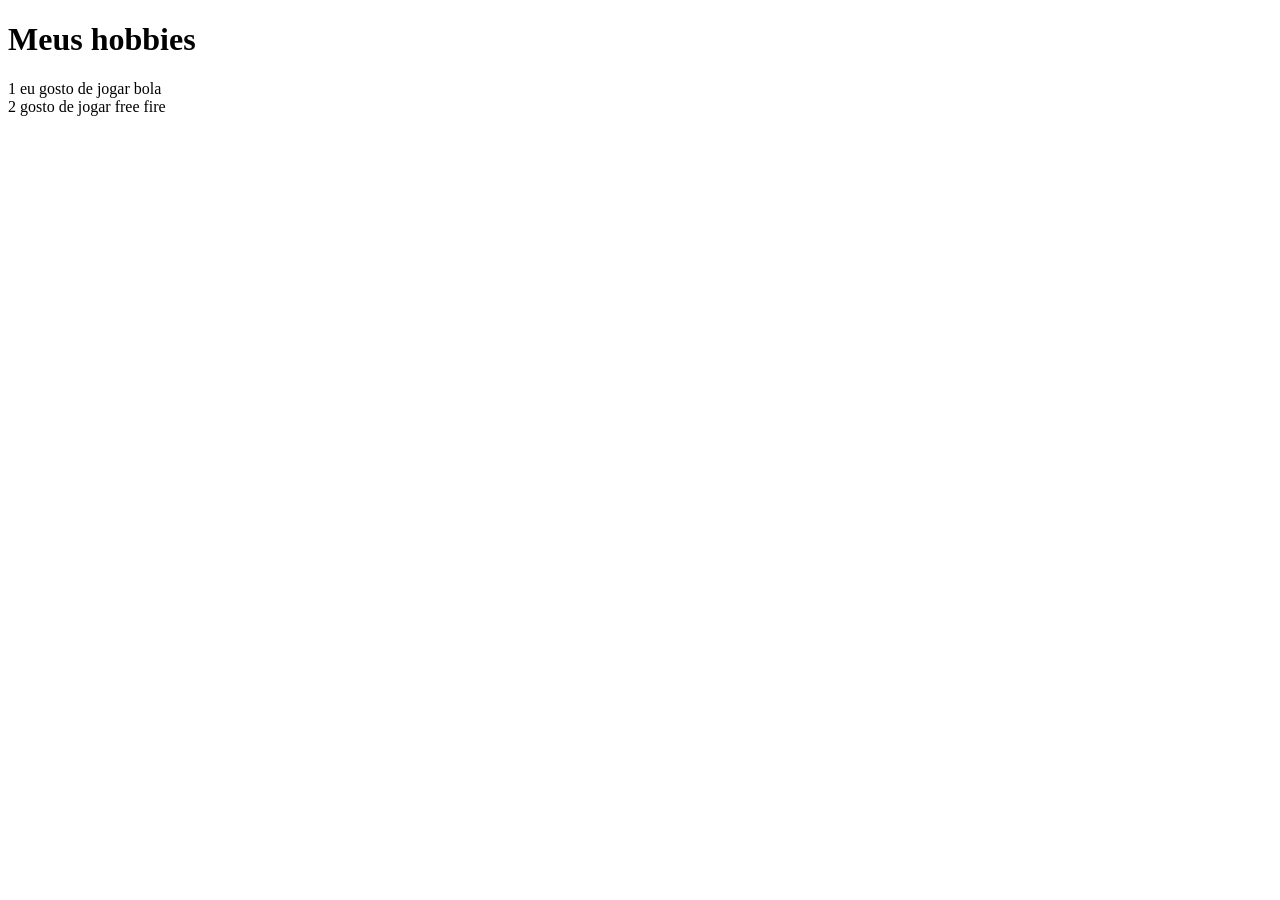
==== hobbies.html @ b77ad7dc "Initial commit" ====
<!DOCTYPE html>
<html lang="en">
<head>
    <meta charset="UTF-8">
    <meta name="viewport" content="width=device-width, initial-scale=1.0">
    <title>Document</title>
    <link rel="stylesheet" href="style.css">
</head>
<body>
    <h1>Meus hobbies</h1>
<p> 1 eu gosto de jogar bola<br>2 gosto de jogar free fire
    
</p>
</body>
</html>
---- style.css ----
.img{
    width: 200px; 
    height: 200px; 
    border-radius: 70%;
   
}
.nav{
    color: blue;
}
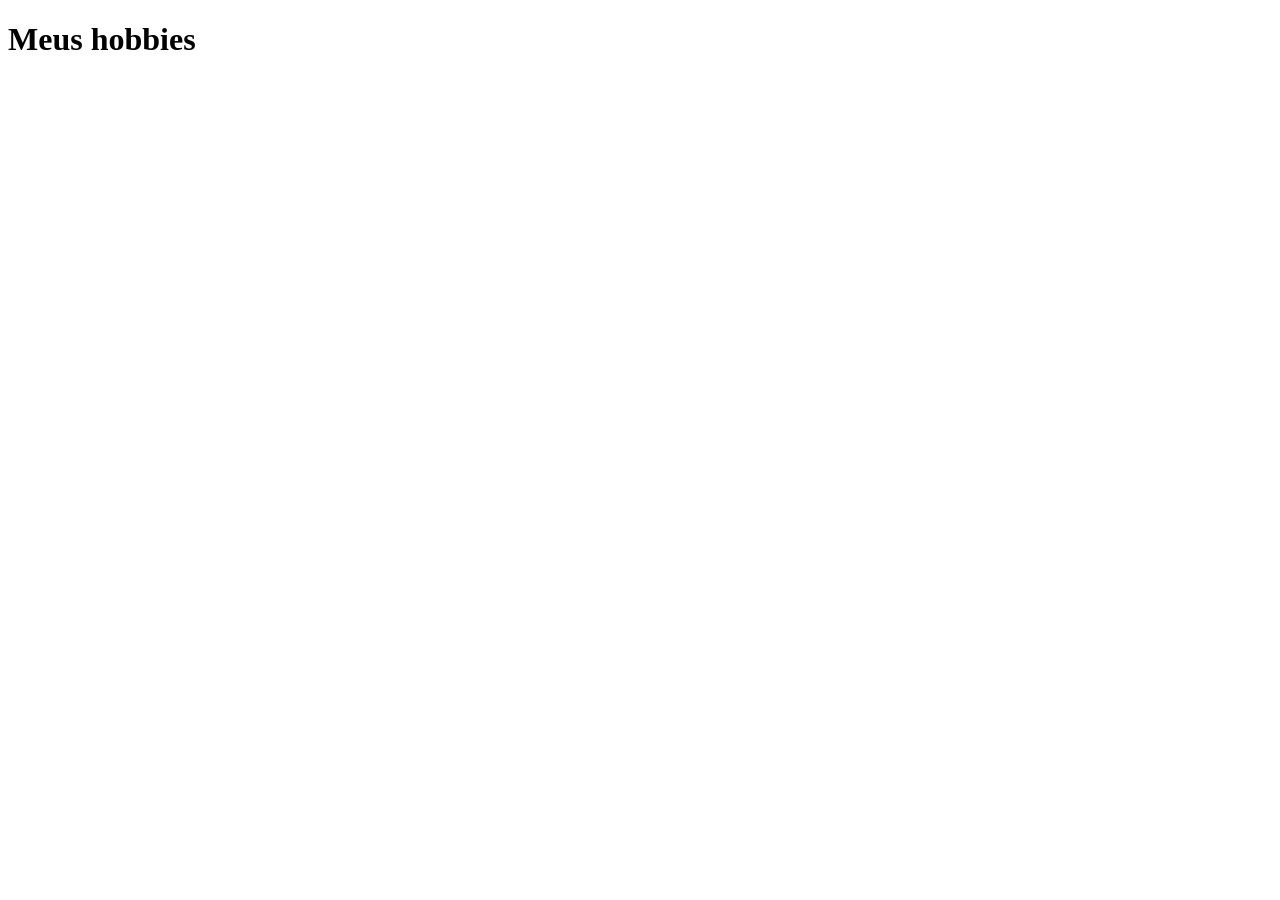
==== commit eca103d2: "fiz algumas alterações nos codigos" ====
--- a/hobbies.html
+++ b/hobbies.html
@@ -8,8 +8,8 @@
 </head>
 <body>
     <h1>Meus hobbies</h1>
-<p> 1 eu gosto de jogar bola<br>2 gosto de jogar free fire
+
     
-</p>
+
 </body>
 </html>
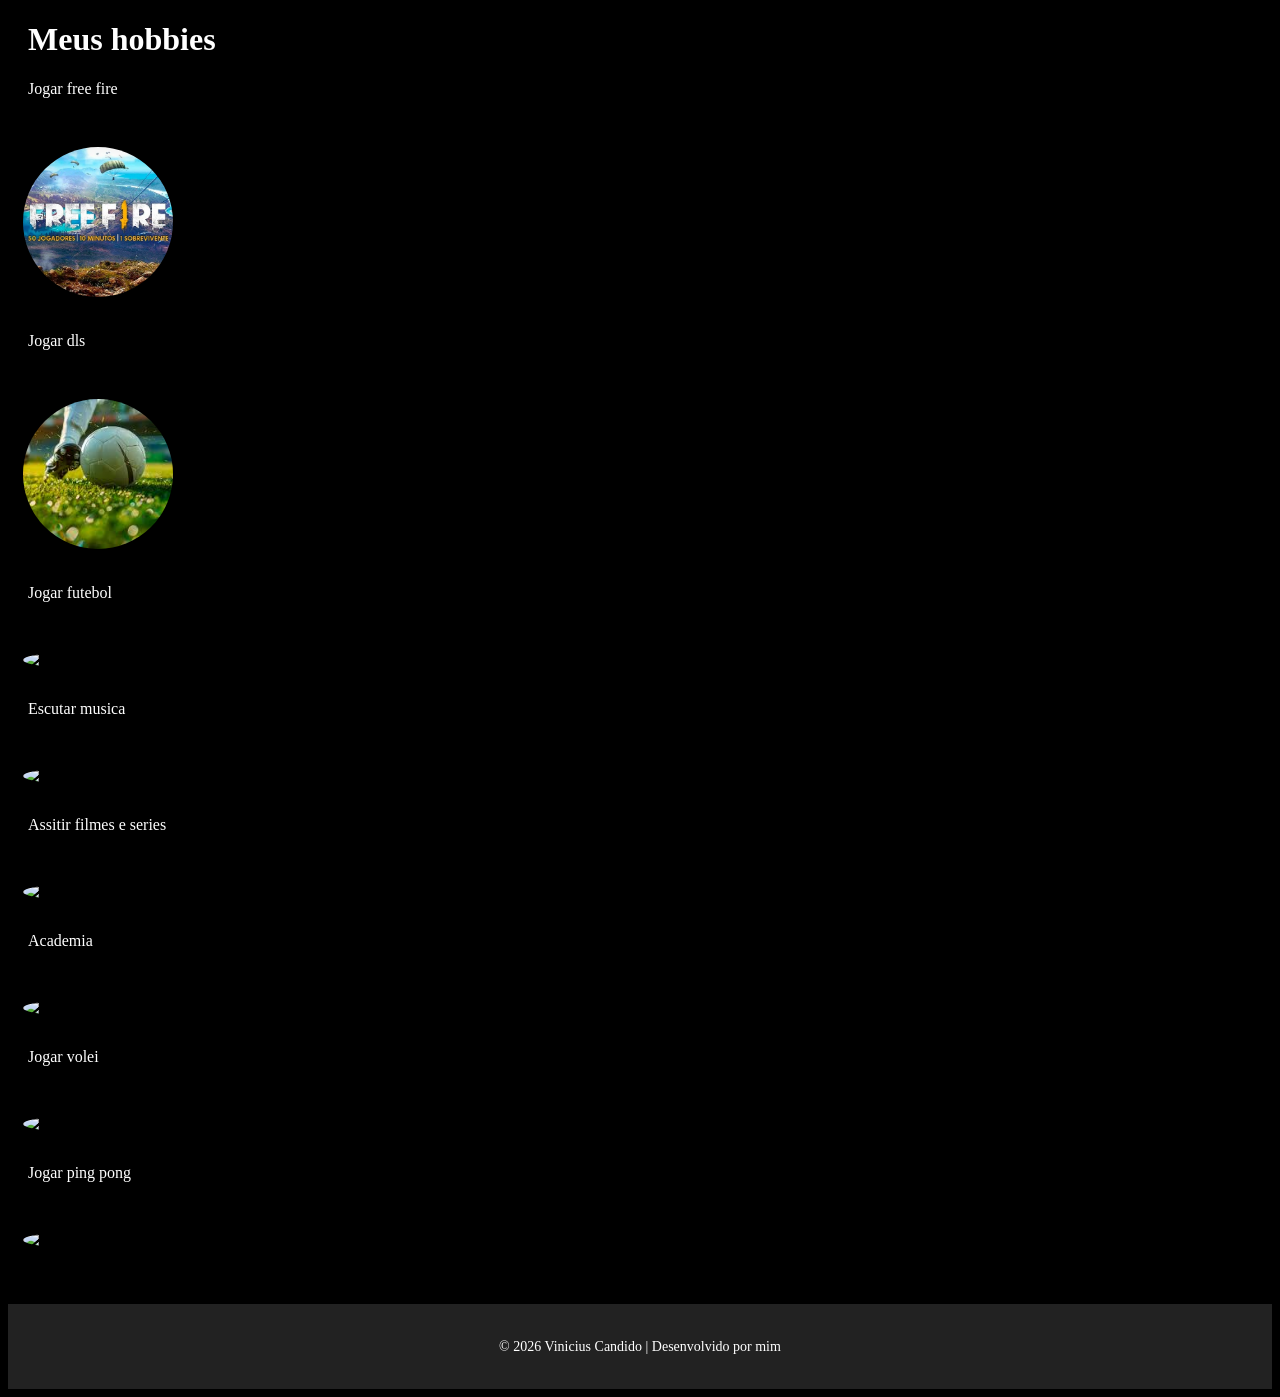
==== commit 79242f27: "fiz alterações" ====
--- a/hobbies.html
+++ b/hobbies.html
@@ -8,8 +8,16 @@
 </head>
 <body>
     <h1>Meus hobbies</h1>
+<p>Jogar free fire</p><br><img src="395739.webp" class="img-thumbnail" alt="imagem centralizada">
+<p>Jogar dls</p><br><img src="download.jpg" class="img-thumbnail" alt="imagem centralizada">
+<p>Jogar futebol </p><br><img src="..." class="img-thumbnail" alt="imagem centralizada">
+<p>Escutar musica</p><br><img src="..." class="img-thumbnail" alt="imagem centralizada">
+<p>Assitir filmes e series</p><br><img src="..." class="img-thumbnail" alt="imagem centralizada">
+<p>Academia</p><br><img src="..." class="img-thumbnail" alt="imagem centralizada">
+<p>Jogar volei</p><br><img src="..." class="img-thumbnail" alt="imagem centralizada">
+<p>Jogar ping pong</p><br><img src="..." class="img-thumbnail" alt="imagem centralizada">
 
     
-
+<footer><p>© 2026 Vinicius Candido | Desenvolvido por mim </p></footer>
 </body>
 </html>
--- a/style.css
+++ b/style.css
@@ -1,9 +1,76 @@
-.img{
-    width: 200px; 
-    height: 200px; 
-    border-radius: 70%;
-   
+img {
+  width: 150px;
+  height: 150px; 
+  object-fit: cover; 
+  
+  border-radius: 50%; 
+  
+  max-width: 90%;
+  margin: 15px; 
 }
-.nav{
-    color: blue;
+footer {
+
+    background-color: #222;
+    color: white;
+    text-align: center;
+    padding: 20px;
+    margin-top: 40px;
 }
+
+footer h3 {
+    margin-bottom: 15px;
+}
+
+footer a {
+    color: white;
+    text-decoration: none;
+    margin: 10px;
+    font-size: 18px;
+}
+
+footer a:hover {
+    color: #00bfff;
+}
+
+footer p {
+    margin-top: 15px;
+    font-size: 14px;
+}
+nav {
+  background-color:black; 
+  padding: 15px;
+}
+
+
+nav a {
+  color: black; 
+  text-decoration: none; 
+  font-weight: bold;
+}
+
+
+nav a:hover {
+  color: black; 
+}
+body {
+  background-color:black;
+}
+h1 {
+color: white;
+}
+h2 {
+color: white;
+}
+p {
+color: white;
+}
+h1 {
+  padding-inline: 20px; 
+}
+h2 {
+  padding-inline: 20px; 
+}
+p {
+  padding-inline: 20px; 
+}
+
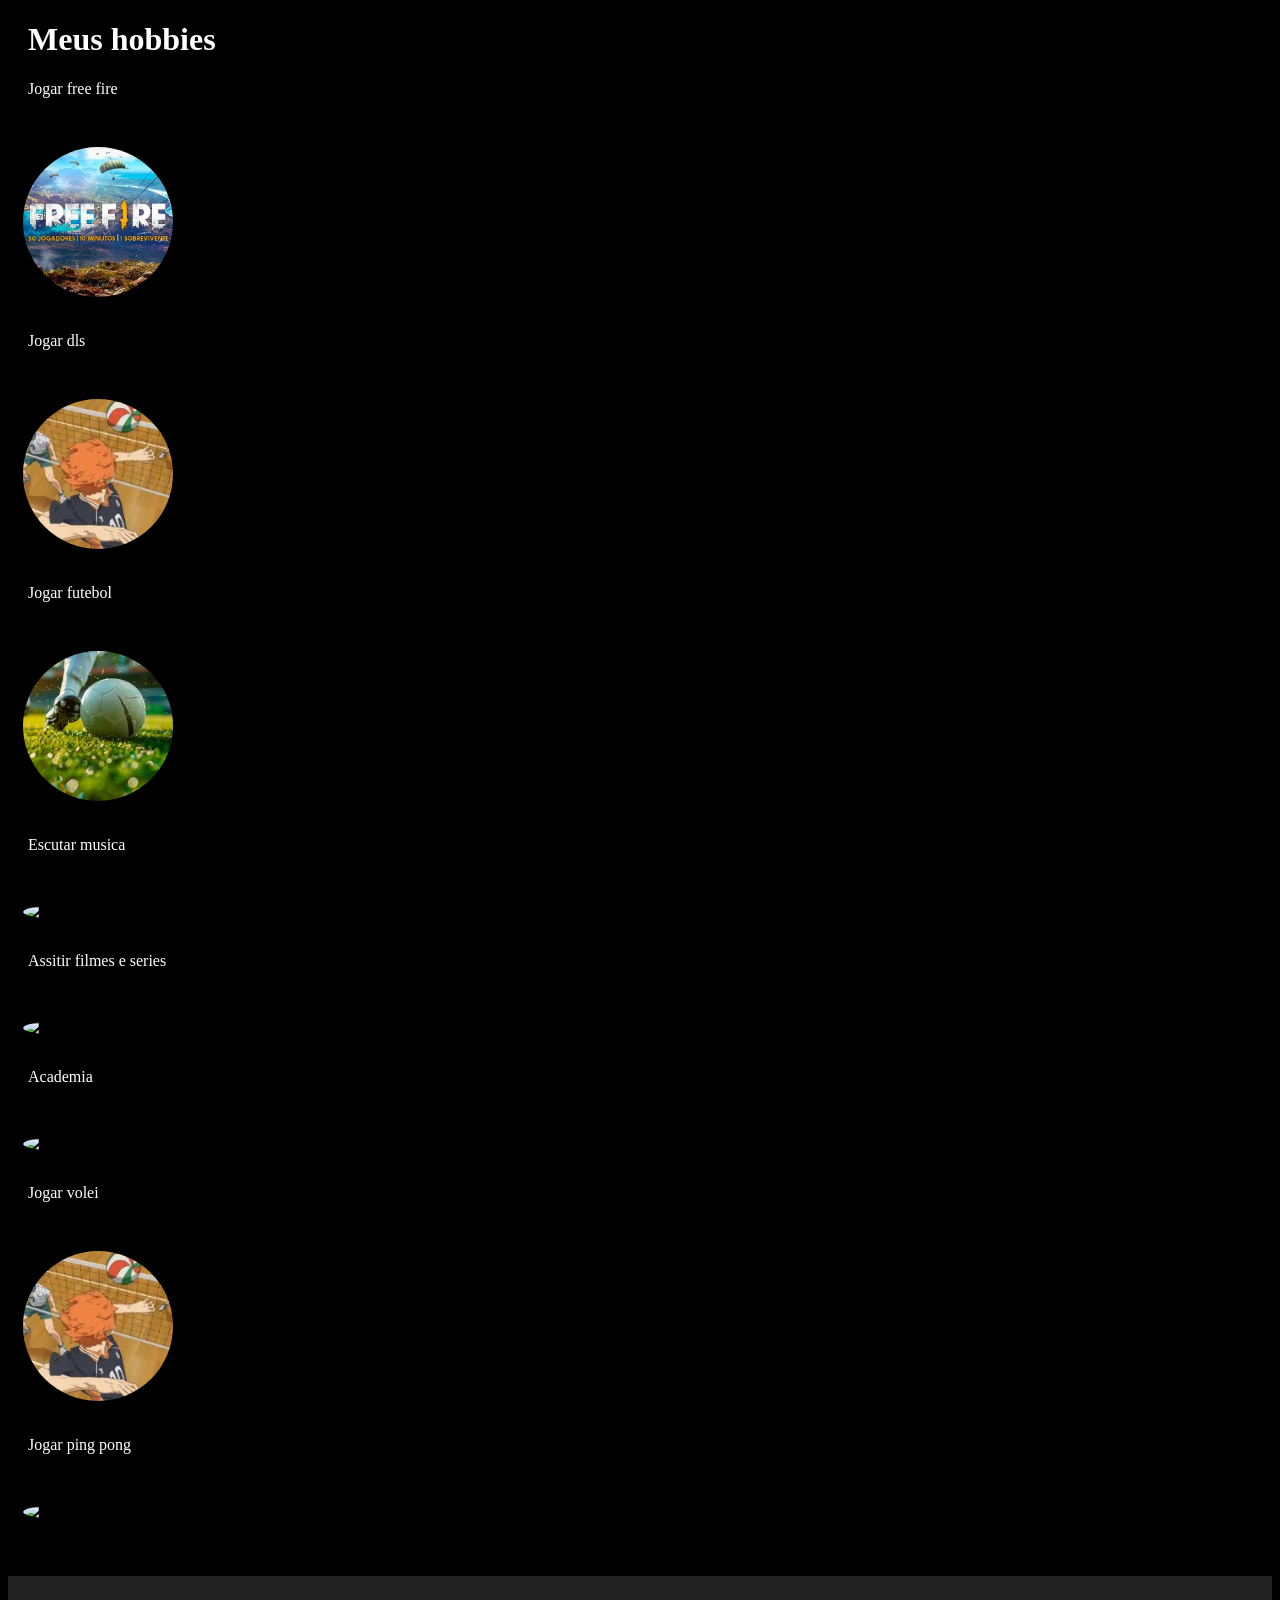
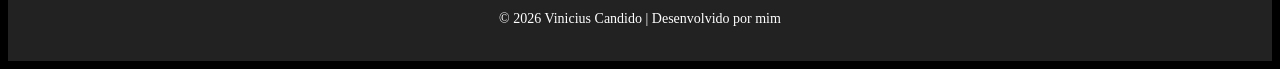
==== commit 0fba7ac9: "alterações" ====
--- a/hobbies.html
+++ b/hobbies.html
@@ -9,13 +9,13 @@
 <body>
     <h1>Meus hobbies</h1>
 <p>Jogar free fire</p><br><img src="395739.webp" class="img-thumbnail" alt="imagem centralizada">
-<p>Jogar dls</p><br><img src="download.jpg" class="img-thumbnail" alt="imagem centralizada">
-<p>Jogar futebol </p><br><img src="..." class="img-thumbnail" alt="imagem centralizada">
-<p>Escutar musica</p><br><img src="..." class="img-thumbnail" alt="imagem centralizada">
-<p>Assitir filmes e series</p><br><img src="..." class="img-thumbnail" alt="imagem centralizada">
-<p>Academia</p><br><img src="..." class="img-thumbnail" alt="imagem centralizada">
-<p>Jogar volei</p><br><img src="..." class="img-thumbnail" alt="imagem centralizada">
-<p>Jogar ping pong</p><br><img src="..." class="img-thumbnail" alt="imagem centralizada">
+<p>Jogar dls</p><br><img src="OIP.webp" class="img-thumbnail" alt="imagem centralizada">
+<p>Jogar futebol </p><br><img src="download.jpg" class="img-thumbnail" alt="imagem centralizada">
+<p>Escutar musica</p><br><img src=" class="img-thumbnail" alt="imagem centralizada">
+<p>Assitir filmes e series</p><br><img src="download.webp" class="img-thumbnail" alt="imagem centralizada">
+<p>Academia</p><br><img src="download.webp" class="img-thumbnail" alt="imagem centralizada">
+<p>Jogar volei</p><br><img src="OIP.webp" class="img-thumbnail" alt="imagem centralizada">
+<p>Jogar ping pong</p><br><img src="download.webp" class="img-thumbnail" alt="imagem centralizada">
 
     
 <footer><p>© 2026 Vinicius Candido | Desenvolvido por mim </p></footer>
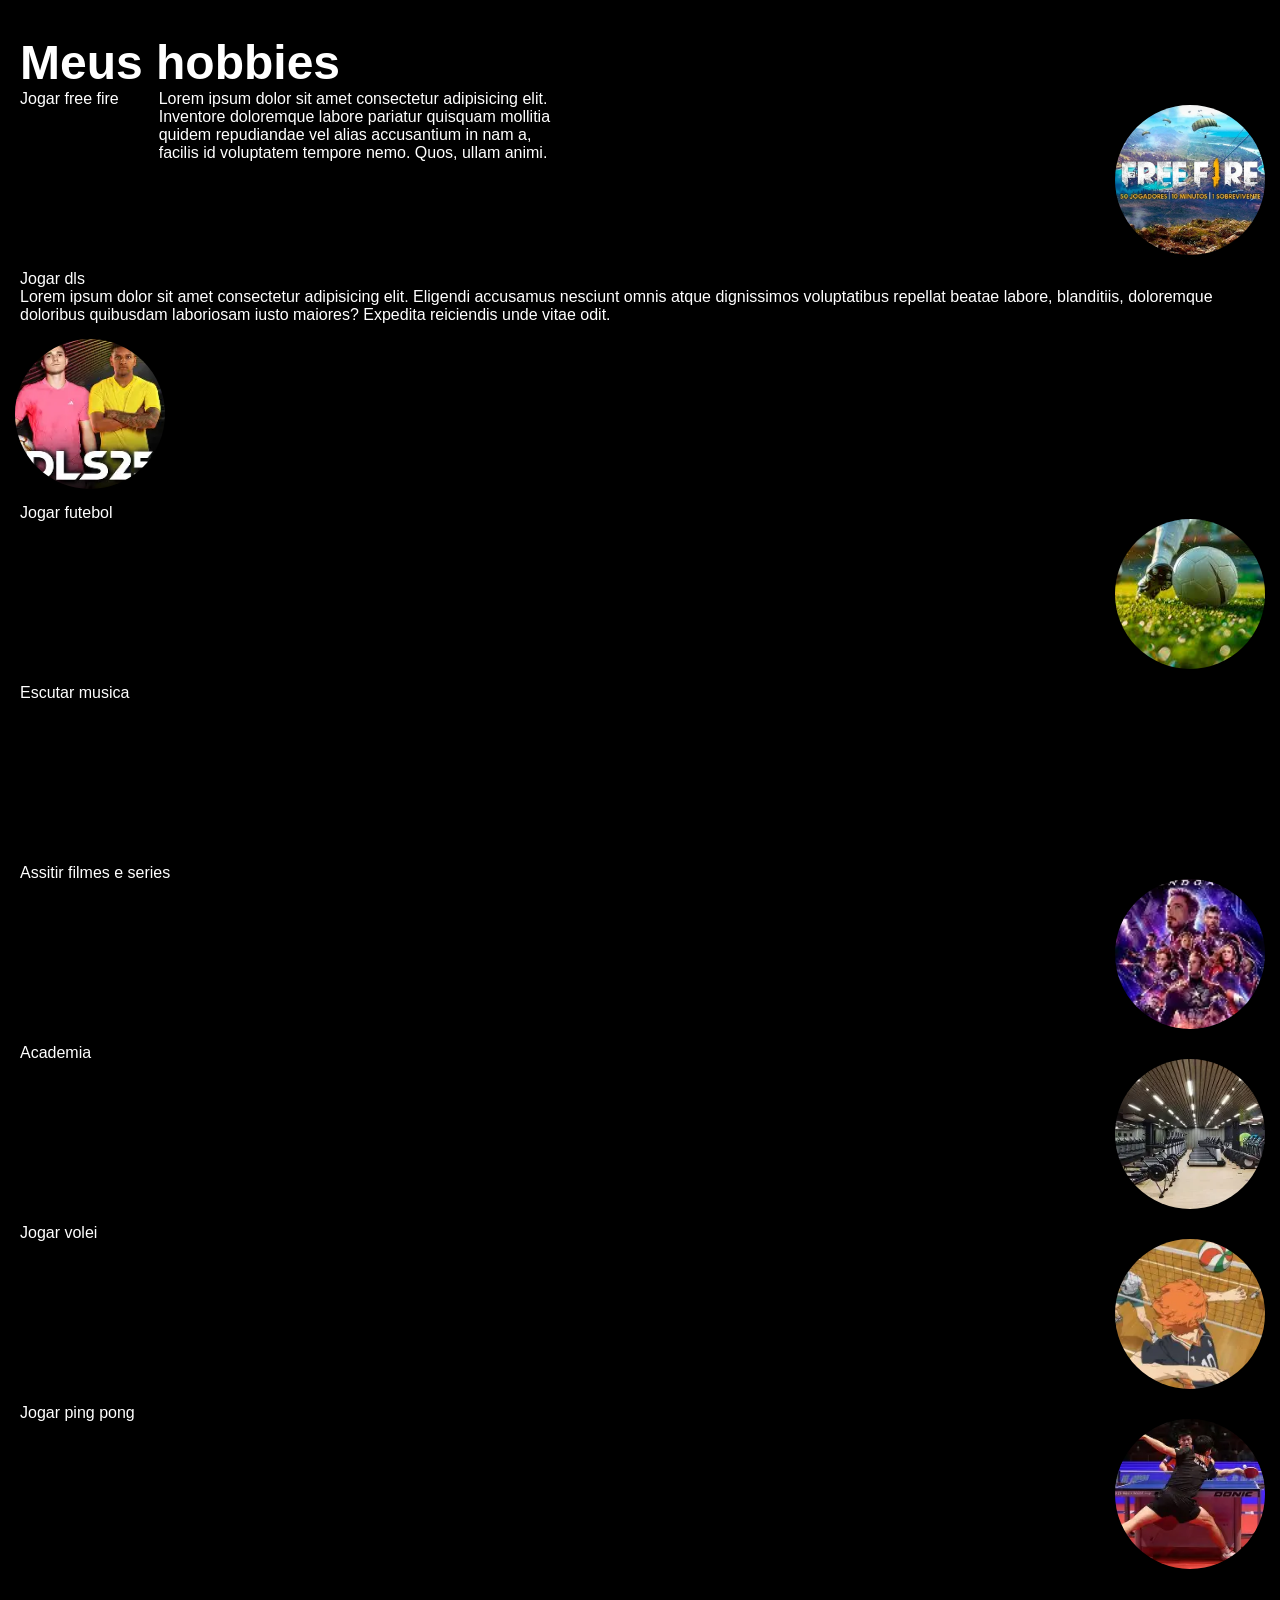
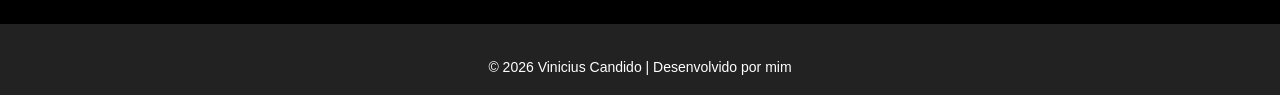
==== commit a1a1df6e: "alteraçoes" ====
--- a/hobbies.html
+++ b/hobbies.html
@@ -3,19 +3,51 @@
 <head>
     <meta charset="UTF-8">
     <meta name="viewport" content="width=device-width, initial-scale=1.0">
-    <title>Document</title>
+    <title>hobbies</title>
     <link rel="stylesheet" href="style.css">
+    <style>
+        *{
+            margin: 0px;
+            padding: 0px;
+            box-sizing: border-box;
+            font-family: Arial, Helvetica, sans-serif;
+        }
+
+        h1{
+            margin-top: 20px;
+            font-size: 3em;
+            font-weight: bolder;
+            padding-top: 15px;
+        }
+
+        div{
+            display: flex;
+            flex-flow: wrap row;
+            justify-content: space-between;
+
+
+        }
+    </style>
 </head>
-<body>
+<body><div></div>
     <h1>Meus hobbies</h1>
-<p>Jogar free fire</p><br><img src="395739.webp" class="img-thumbnail" alt="imagem centralizada">
-<p>Jogar dls</p><br><img src="OIP.webp" class="img-thumbnail" alt="imagem centralizada">
-<p>Jogar futebol </p><br><img src="download.jpg" class="img-thumbnail" alt="imagem centralizada">
-<p>Escutar musica</p><br><img src=" class="img-thumbnail" alt="imagem centralizada">
-<p>Assitir filmes e series</p><br><img src="download.webp" class="img-thumbnail" alt="imagem centralizada">
-<p>Academia</p><br><img src="download.webp" class="img-thumbnail" alt="imagem centralizada">
-<p>Jogar volei</p><br><img src="OIP.webp" class="img-thumbnail" alt="imagem centralizada">
-<p>Jogar ping pong</p><br><img src="download.webp" class="img-thumbnail" alt="imagem centralizada">
+<div>
+    <div class="especificando">
+        <p>Jogar free fire</p>
+        <p>Lorem ipsum dolor sit amet consectetur adipisicing elit.<br> Inventore doloremque labore pariatur quisquam mollitia<br> quidem repudiandae vel alias accusantium in nam a,<br> facilis id voluptatem tempore nemo. Quos, ullam animi.</p>
+    </div>
+    <img src="395739.webp" class="img-thumbnail" alt="imagem centralizada">
+</div> <div>
+<div><p>Jogar dls</p>
+    <p>Lorem ipsum dolor sit amet consectetur adipisicing elit. Eligendi accusamus nesciunt omnis atque dignissimos voluptatibus repellat beatae labore, blanditiis, doloremque doloribus quibusdam laboriosam iusto maiores? Expedita reiciendis unde vitae odit.</p>
+    <img src="img5.webp" class="img-thumbnail" alt="imagem centralizada"></div>
+    </div>
+<div><p>Jogar futebol </p><img src="download.jpg" class="img-thumbnail" alt="imagem centralizada"></div>
+<div><p>Escutar musica</p><img src=" class="img-thumbnail" alt="imagem centralizada"></div>
+<div><p>Assitir filmes e series</p><img src="img4.webp" class="img-thumbnail" alt="imagem centralizada"></div>
+<div><p>Academia</p><img src="img3.webp" class="img-thumbnail" alt="imagem centralizada"></div>
+<div><p>Jogar volei</p><img src="img2.webp" class="img-thumbnail" alt="imagem centralizada"></div>
+<div><p>Jogar ping pong</p><img src="im1.webp" class="img-thumbnail" alt="imagem centralizada"></div>
 
     
 <footer><p>© 2026 Vinicius Candido | Desenvolvido por mim </p></footer>
--- a/style.css
+++ b/style.css
@@ -1,3 +1,8 @@
+* {
+  margin: 0px;
+  padding: 0px;
+}
+
 img {
   width: 150px;
   height: 150px; 
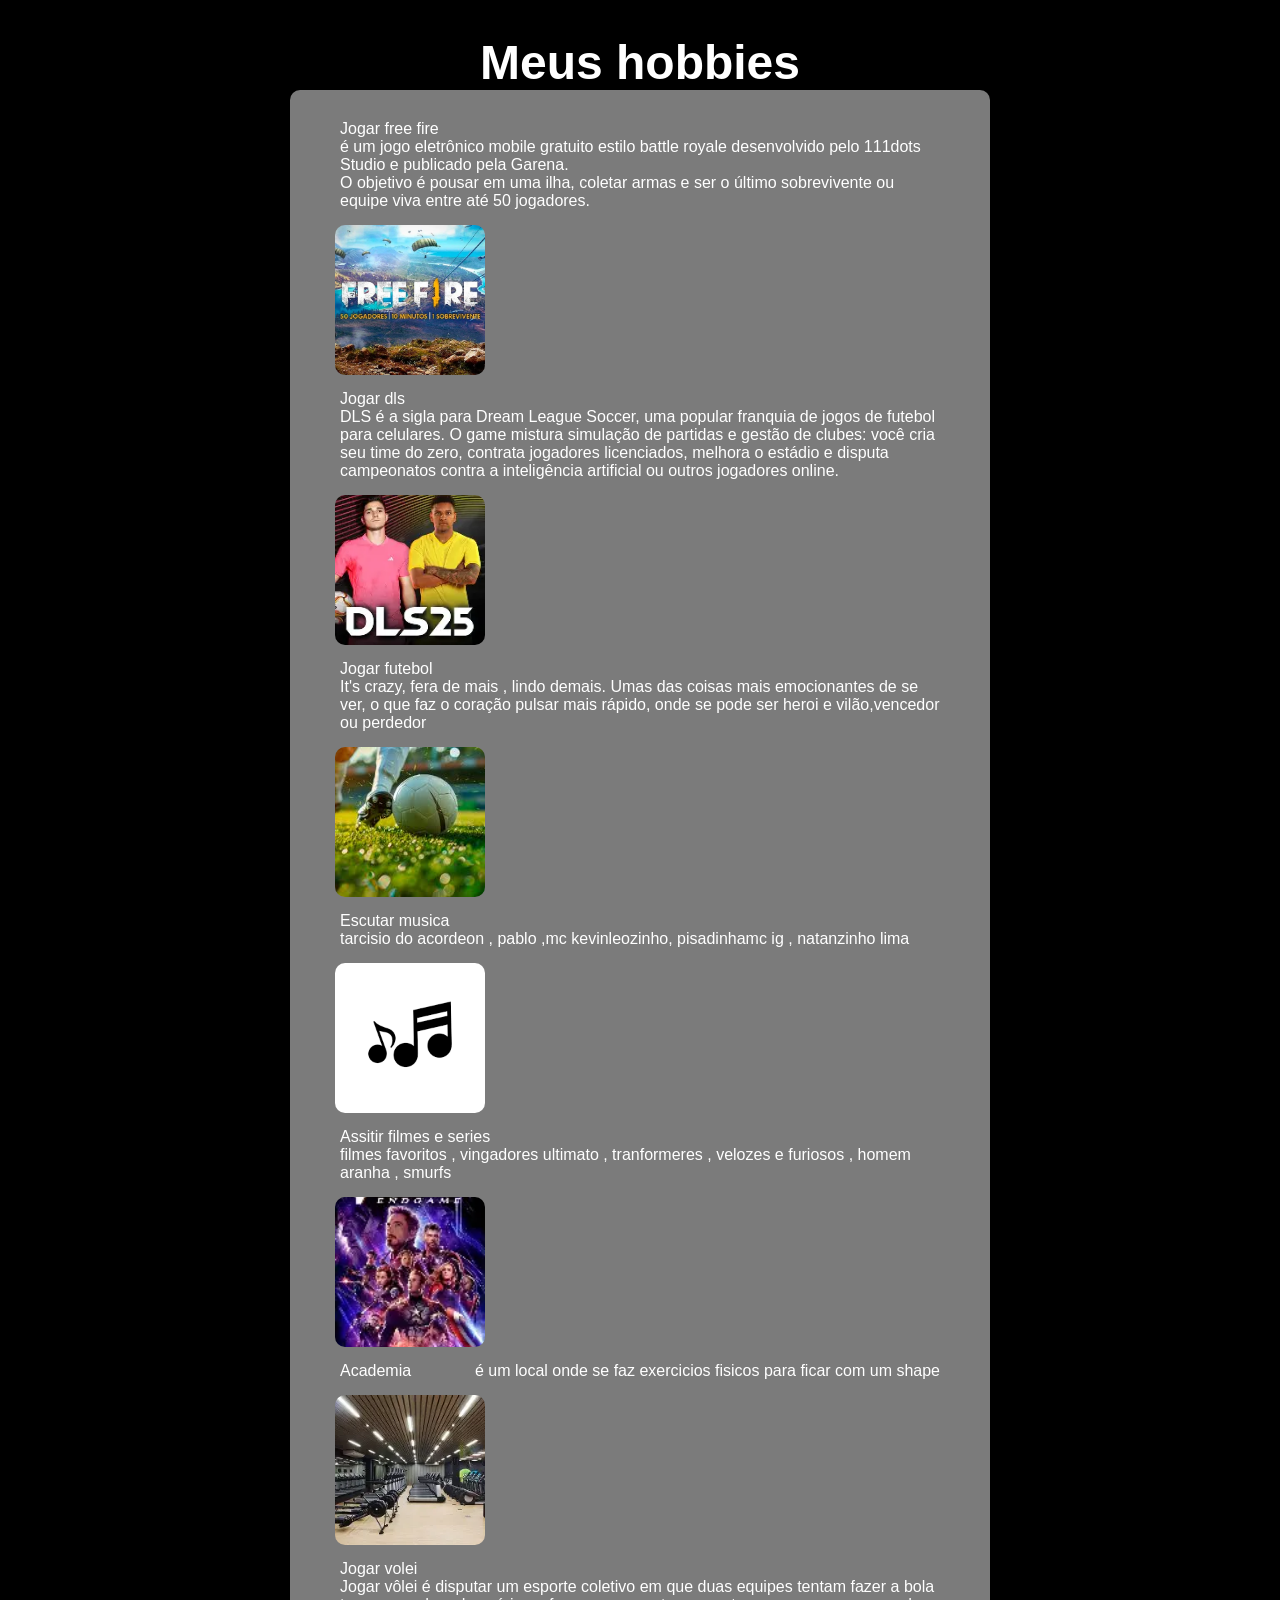
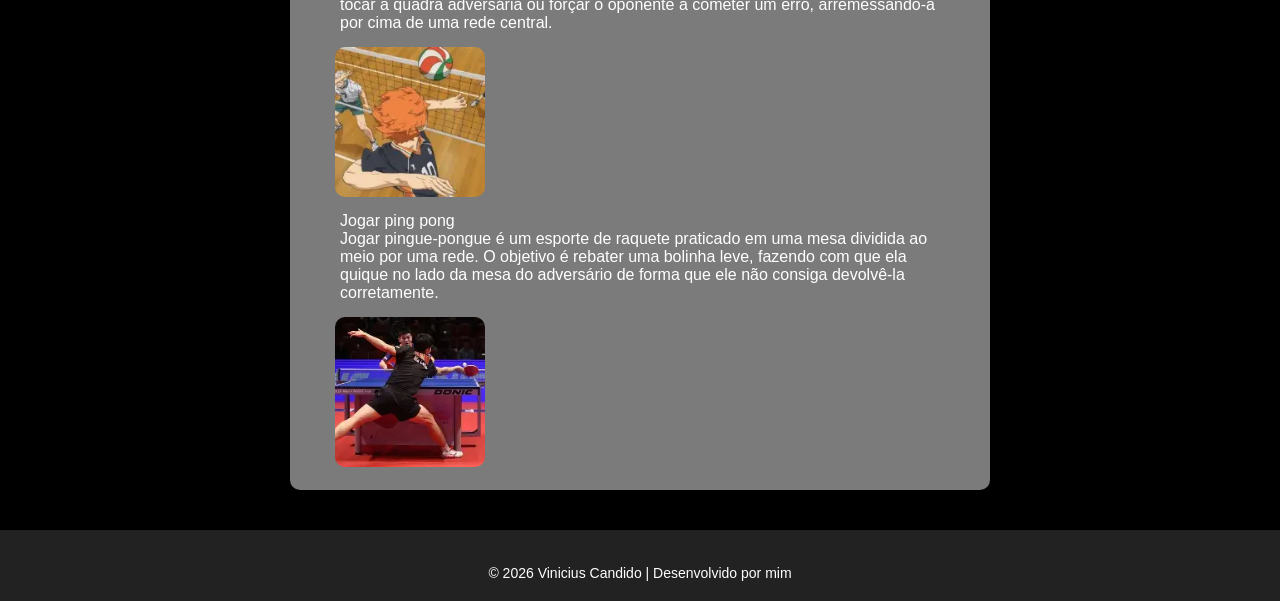
==== commit 2cefb3f9: "alteracoes" ====
--- a/hobbies.html
+++ b/hobbies.html
@@ -18,6 +18,7 @@
             font-size: 3em;
             font-weight: bolder;
             padding-top: 15px;
+            text-align: center;
         }
 
         div{
@@ -27,28 +28,65 @@
 
 
         }
+
+        #hobby-container{
+            max-width: 700px;
+            max-height: 2000px;
+            background-color: #7b7b7b;
+            margin: auto;
+            padding: 30px;
+            border-radius: 10px;
+        }
+        img{
+        border-radius: 10px; 
+        }
     </style>
 </head>
-<body><div></div>
+<body>
     <h1>Meus hobbies</h1>
-<div>
-    <div class="especificando">
-        <p>Jogar free fire</p>
-        <p>Lorem ipsum dolor sit amet consectetur adipisicing elit.<br> Inventore doloremque labore pariatur quisquam mollitia<br> quidem repudiandae vel alias accusantium in nam a,<br> facilis id voluptatem tempore nemo. Quos, ullam animi.</p>
+    <div id="hobby-container">
+        <div class="especificando">
+            <p>Jogar free fire</p>
+            <p>é um jogo eletrônico mobile gratuito estilo battle royale desenvolvido pelo 111dots Studio e publicado pela Garena. <br> O objetivo é pousar em uma ilha, coletar armas e ser o último sobrevivente ou equipe viva entre até 50 jogadores.</p>
+            <img src="395739.webp" class="img-thumbnail" alt="imagemcentralizada">
+        </div>
+        <div>
+            <p>Jogar dls</p>
+            <p>DLS é a sigla para Dream League Soccer, uma popular franquia de jogos de futebol para celulares. O game mistura simulação de partidas e gestão de clubes: você cria seu time do zero, contrata jogadores licenciados, melhora o estádio e disputa campeonatos contra a inteligência artificial ou outros jogadores online.</p>
+            <img src="img5.webp" class="img-thumbnail" alt="imagemcentralizada">
+        </div>
+        <div>
+            <p>Jogar futebol </p>
+            <p>It's crazy, fera de mais , lindo demais. Umas das coisas mais emocionantes de se ver, o que faz o coração pulsar mais rápido, onde se pode ser heroi e vilão,vencedor ou perdedor
+            </p>
+            <img src="img8.jpg"  alt="imagem centralizada">
+        </div>
+        <div>
+            <p>Escutar musica</p>
+            <p>tarcisio do acordeon , pablo ,mc kevinleozinho, pisadinhamc ig , natanzinho lima</p>
+            <img src="im6.png" alt="imagem centralizada">
+        </div>
+        <div>
+            <p>Assitir filmes e series</p>
+            <p>filmes favoritos , vingadores ultimato , tranformeres , velozes e furiosos , homem aranha , smurfs </p>
+            <img src="img4.webp" class="img-thumbnail" alt="imagem centralizada">
+        </div>
+        <div>
+            <p>Academia</p>
+            <p> é um local onde se faz exercicios fisicos para ficar com um shape</p>
+            <img src="img3.webp" class="img-thumbnail" alt="imagem centralizada">
+        </div>
+        <div>
+            <p>Jogar volei</p>
+            <p>Jogar vôlei é disputar um esporte coletivo em que duas equipes tentam fazer a bola tocar a quadra adversária ou forçar o oponente a cometer um erro, arremessando-a por cima de uma rede central.</p>
+            <img src="img2.webp" class="img-thumbnail" alt="imagem centralizada">
+        </div>
+        <div>
+            <p>Jogar ping pong</p>
+            <p>Jogar pingue-pongue é um esporte de raquete praticado em uma mesa dividida ao meio por uma rede. O objetivo é rebater uma bolinha leve, fazendo com que ela quique no lado da mesa do adversário de forma que ele não consiga devolvê-la corretamente.</p>
+            <img src="im1.webp" class="img-thumbnail" alt="imagem centralizada">
+        </div>
     </div>
-    <img src="395739.webp" class="img-thumbnail" alt="imagem centralizada">
-</div> <div>
-<div><p>Jogar dls</p>
-    <p>Lorem ipsum dolor sit amet consectetur adipisicing elit. Eligendi accusamus nesciunt omnis atque dignissimos voluptatibus repellat beatae labore, blanditiis, doloremque doloribus quibusdam laboriosam iusto maiores? Expedita reiciendis unde vitae odit.</p>
-    <img src="img5.webp" class="img-thumbnail" alt="imagem centralizada"></div>
-    </div>
-<div><p>Jogar futebol </p><img src="download.jpg" class="img-thumbnail" alt="imagem centralizada"></div>
-<div><p>Escutar musica</p><img src=" class="img-thumbnail" alt="imagem centralizada"></div>
-<div><p>Assitir filmes e series</p><img src="img4.webp" class="img-thumbnail" alt="imagem centralizada"></div>
-<div><p>Academia</p><img src="img3.webp" class="img-thumbnail" alt="imagem centralizada"></div>
-<div><p>Jogar volei</p><img src="img2.webp" class="img-thumbnail" alt="imagem centralizada"></div>
-<div><p>Jogar ping pong</p><img src="im1.webp" class="img-thumbnail" alt="imagem centralizada"></div>
-
     
 <footer><p>© 2026 Vinicius Candido | Desenvolvido por mim </p></footer>
 </body>
